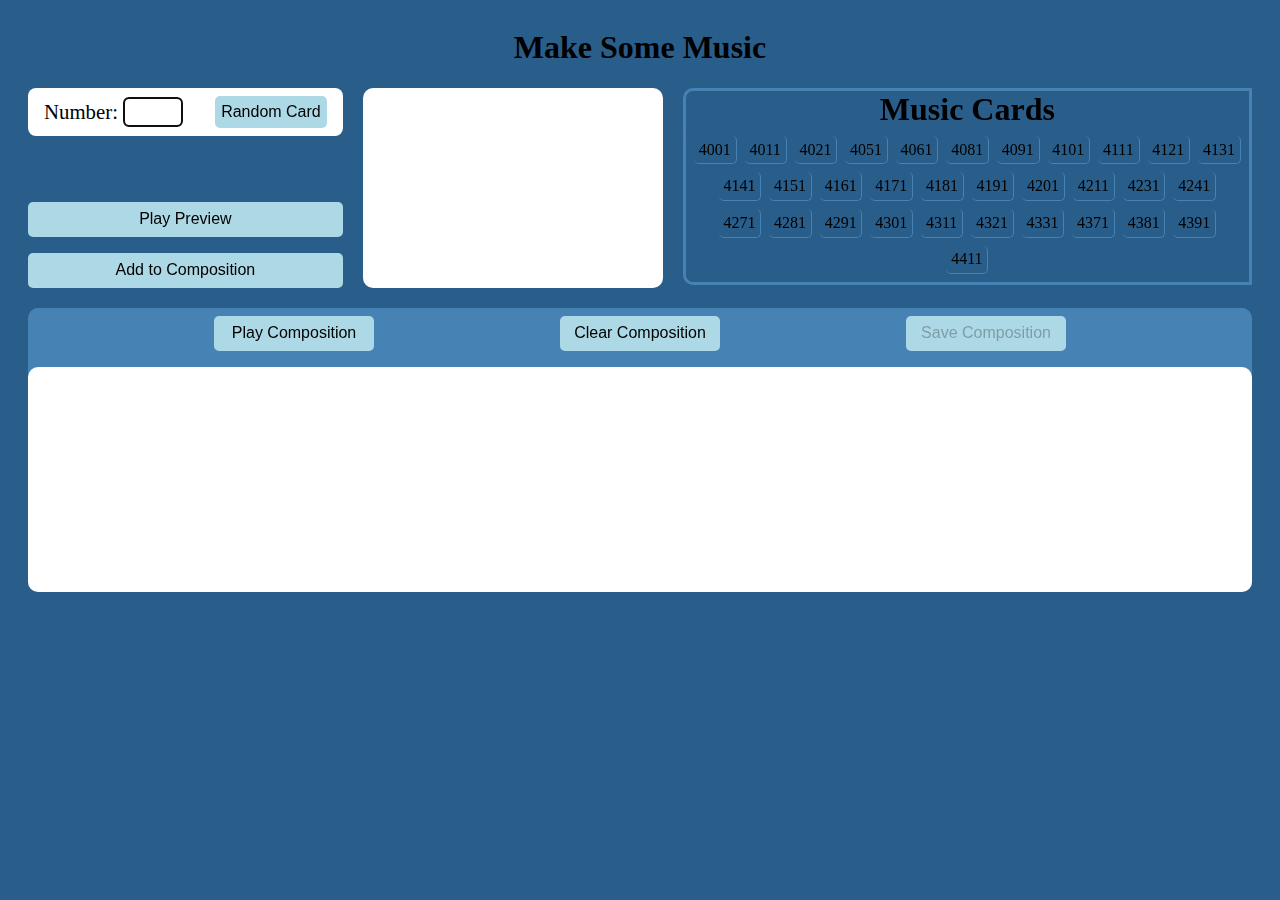
==== composeYourself.html @ c156421f "redesign UI styling." ====
<!DOCTYPE html>
<head>
    <title>Music</title>
    <link rel="stylesheet" href="./style.css" type="text/css">
    <script defer src="./music.js"></script>
    <script src="./band.js-master/dist/band.min.js"></script>
    <script src="drawCards.js"></script>



<!--     <script defer src="./tryStuff.js"></script>  -->

</head>
<html>
<body>
  <header>
      <h1>Make Some Music</h1>
  </header>


  <div id="newcard">
    <div class='getcard'>
      <div class="number-input">
        <label for="cardnumber">Number: </label>
        <input type="text" id="cardnumber" minlength="4" maxlength="4" autofocus>
      </div>
      <button class= "button" type="button" id="random">Random Card</button>
    </div>
    <button class= "button" type="button" id="playme">Play Preview</button>
    <button class="button" type="button" id="addtolist">Add to Composition</button>
    <div id="sample">
      <!-- a card appears here -->
    </div>
  </div>
  <div id="info">
    <div id="cardlist" class="side" >
        <!-- a list of music cards appears here -->
    </div>
    <div id="load" class="side" hidden>
      <h3>Saved Games</h3>
      <ol>
        <!-- a list of saved games appears here -->
      </ol>
    </div>
  </div>


  <div id="musicandcontrols">
    <div id='listcontrols'>
      <button class="button" type="button" id="playall">Play Composition</button>
      <button class="button" type="button" id="clear">Clear Composition</button>
      <button class="button" type="button" id="save" disabled>Save Composition</button>
    </div>
    <div class="musicdisplay" class=bgstaff id="display">
      <!-- the composition appears here -->
    </div>
  </div>

</body>
</html>
---- style.css ----
/*
#wholething {
  display: grid;
  grid-template-columns: 8px auto 8px;
  grid-template-rows: 8px auto 12px;
  grid-auto-flow: column;
}
*/

:root {
    --background-color: #295D8A;
    --button-color: lightblue;
    --button-outline: #295D8A;
    --highlight-color: skyblue;
    --white-color: white;
    --contrast-color: steelblue;
  }

header {
  text-align: center;
  grid-area: title;
}

body {
  display: grid;
  grid-template-columns: auto;
  grid-template-rows: auto 200px auto;
  grid-template-areas:
    "title title"
    "newcard info"
    "music music";
  background-color: var(--background-color);
  padding: 0px 20px;
  max-width: calc(310px * 4 + 10px);
}

#musicandcontrols {
  grid-area: music;
  margin-top: 20px;
  background-color: var(--contrast-color);
  border-radius: 10px;
}


.side {
  border-color: var(--contrast-color);
  border-width: 3px;
  border-style: solid;
  border-top-left-radius: 10px;
  border-bottom-left-radius: 10px;
}

#newcard {
  width: fit-content;
  grid-area: newcard;
  /* height: 220px; */
  display: grid;
  grid-template-columns: 45%, 50%;
  grid-template-rows: 3em auto 2.2em 2.2em;
  grid-template-areas:
    "getcard preview"
    ". preview"
    "playcard preview"
    "addcard preview";
  grid-row-gap: 1em;
  /* margin-left: 25%;
  margin-right: 25%; */
}

.getcard {
  grid-area: getcard;
  background-color: var(--white-color);
  border-radius: .5em;
  display: flex;
  align-items: center;
  padding: 1em;
  gap: 2em
}

#playme {
  grid-area: playcard;
}

#random {
  height: 2em;
}

#addtolist {
  grid-area: addcard;
}



.button {
  background-color: var(--button-color);
  font-size: 1rem;
  /* padding: 0.6em; */
  border-radius: 5px;;
  border: none;
  height: 2.2em;
}

#listcontrols .button {
  width: 10em;
}

:hover.button {
  background: var(--highlight-color);
}

#card-example-deck {
  height: 80%;
  display: flex;
  flex-wrap: wrap;
  gap: 0.5em;
  background-color: var(--background-color);
  align-content: space-around;
  justify-content: center;
  padding: 0.5em;
  border-radius: 10px;
}

#example-title {
  height: 20%;
  text-align: center;
  margin: 0;
}

.example-card {
  padding: 0.3em;
  border-bottom: solid 1px var(--contrast-color);
  border-right:  solid 1px var(--contrast-color);
  border-radius: 5px;
}

:hover.example-card {
  background-color: var(--contrast-color);
  cursor: default;
  font-weight: bold;
}

#sample {
  height: 200px;
  width: 300px;
  /* width: 40%; */
  background-color: var(--white-color);
  margin-left: 20px;
  margin-right: 20px;
  border-radius: 10px;
}

#cardnumber {
  width: 2.5em;
  font-size: 1em;
  border-radius: 5px;
}

#display {
  border-radius: 10px;
  /* set width to the highest multiple of 320 that fits in display width */
  display: flex;
  flex-wrap: wrap;
  gap: 10px 10px;
  min-height: 205px;
  min-width: 320px;
  /* max-width: 1230px; */
  padding: 10px;
  width = 100%
  background-size: cover;
  background-color: var(--white-color);
  background-image: url(tryStuff.svg)
  /* background-image: url('data:image/svg+xml,\
  <svg height="200">\
  <line x1="0" x2="300" y1="40" y2="40" stroke="lightsteelblue" stroke-width="3"></line>\
  <line x1="0" x2="300" y1="70" y2="70" stroke="lightsteelblue" stroke-width="3"></line>\
  <line x1="0" x2="300" y1="100" y2="100" stroke="lightsteelblue" stroke-width="3"></line>\
  <line x1="0" x2="300" y1="130" y2="130" stroke="lightsteelblue" stroke-width="3"></line>\
  <line x1="0" x2="300" y1="160" y2="160" stroke="lightsteelblue" stroke-width="3"></line>\
  </svg>') */
}

#listcontrols {
  display: flex;
  justify-content: space-evenly;
  align-content: center;
  padding-top: 0.5em;
  padding-bottom: 1em;
}

.number-input {
  font-size: 1.3em;
}


.card-control > .flip {
  opacity: 50%;
}

.card-holder {
  height: 200px;
}

.card-control {
  position:absolute;
  width: 300px;
  height: 200px;
  display: grid;
  grid-template-columns: 15% 70% 15%;
  grid-template-rows: 20% 60% 20%;
  grid-template-areas:
    ". top ."
    "left . right"
    ". bottom .";
}

.card-control > .top {
  grid-area: top;
  cursor: pointer;
}

:hover.top {
  background: radial-gradient(ellipse at top, skyblue 20%, rgba(70,159,252,0.006061799719887961) 75%);
}

.card-control > .right {
  grid-area: right;
  cursor: pointer;
}

:hover.right {
  background: radial-gradient(ellipse at right, skyblue 20%, rgba(70,159,252,0.006061799719887961) 75%);
}

.card-control > .bottom {
  grid-area: bottom;
  cursor: pointer;
}

:hover.bottom {
  background: radial-gradient(ellipse at bottom, skyblue 20%, rgba(70,159,252,0.006061799719887961) 75%);
}

.card-control > .left {
  grid-area: left;
  cursor: pointer;
}

:hover.left {
  background: radial-gradient(ellipse at left, skyblue 20%, rgba(70,159,252,0.006061799719887961) 75%);
}
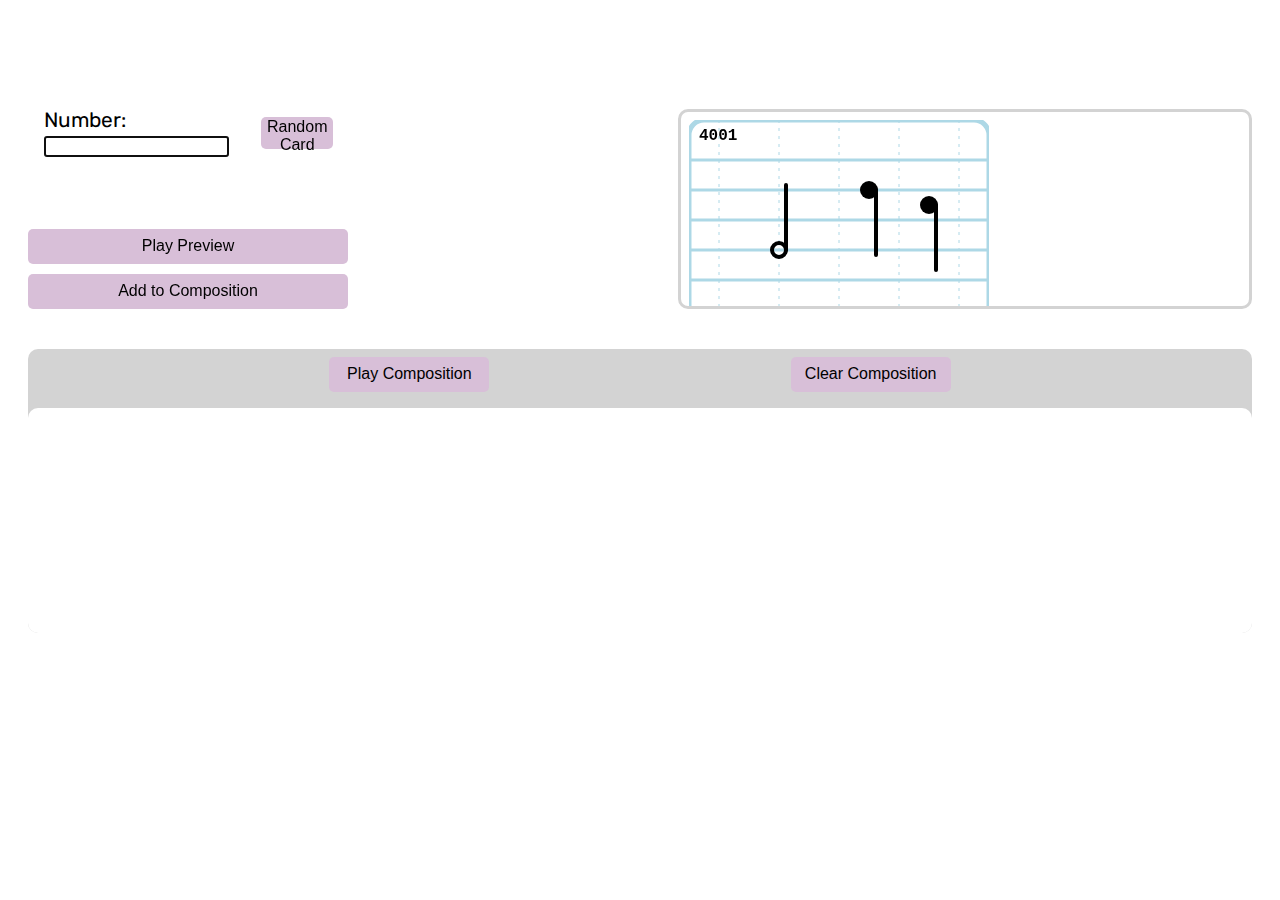
==== commit 06fdd880: "Add card/measure display with drag and drop functionality for card creation." ====
--- a/composeYourself.html
+++ b/composeYourself.html
@@ -2,6 +2,9 @@
 <head>
     <title>Music</title>
     <link rel="stylesheet" href="./style.css" type="text/css">
+    <link rel="preconnect" href="https://fonts.googleapis.com">
+    <link rel="preconnect" href="https://fonts.gstatic.com" crossorigin>
+    <link href="https://fonts.googleapis.com/css2?family=Rubik&display=swap" rel="stylesheet">
     <script defer src="./music.js"></script>
     <script src="./band.js-master/dist/band.min.js"></script>
     <script src="drawCards.js"></script>
@@ -28,19 +31,23 @@
     </div>
     <button class= "button" type="button" id="playme">Play Preview</button>
     <button class="button" type="button" id="addtolist">Add to Composition</button>
-    <div id="sample">
+    <div id="preview">
       <!-- a card appears here -->
+      <div id='preview-card-control' class="card-control hidden">
+        <div class='top flip v'>
+        </div>
+        <div class='right flip h'>
+        </div>
+        <div class='bottom flip v'>
+        </div>
+        <div class='left flip h'>
+        </div>
+      </div>
     </div>
   </div>
   <div id="info">
-    <div id="cardlist" class="side" >
+    <div id="cardlist" class="side active" tab-content>
         <!-- a list of music cards appears here -->
-    </div>
-    <div id="load" class="side" hidden>
-      <h3>Saved Games</h3>
-      <ol>
-        <!-- a list of saved games appears here -->
-      </ol>
     </div>
   </div>
 
@@ -49,9 +56,9 @@
     <div id='listcontrols'>
       <button class="button" type="button" id="playall">Play Composition</button>
       <button class="button" type="button" id="clear">Clear Composition</button>
-      <button class="button" type="button" id="save" disabled>Save Composition</button>
+      <button class="button" type="button" id="save" disabled hidden>Save Composition</button>
     </div>
-    <div class="musicdisplay" class=bgstaff id="display">
+    <div class="musicdisplay" class=bgstaff id="phrase">
       <!-- the composition appears here -->
     </div>
   </div>
--- a/style.css
+++ b/style.css
@@ -8,23 +8,35 @@
 */
 
 :root {
-    --background-color: #295D8A;
+  /* colors */
+    /* --background-color: #295D8A;
     --button-color: lightblue;
-    --button-outline: #295D8A;
     --highlight-color: skyblue;
     --white-color: white;
-    --contrast-color: steelblue;
+    --contrast-color: steelblue; */
+
+    --background-color: white;
+    --button-color: thistle;
+    --highlight-color: gainsboro;
+    --white-color: white;
+    --contrast-color: lightgray;
+
+/* reference sizes */
+    --card-height: 200px;
+    --card-width: 300px;
+
   }
 
 header {
   text-align: center;
   grid-area: title;
+  color: var(--white-color);
 }
 
 body {
   display: grid;
-  grid-template-columns: auto;
-  grid-template-rows: auto 200px auto;
+  grid-template-columns: 1fr 1fr;
+  grid-template-rows: auto var(--card-height) auto;
   grid-template-areas:
     "title title"
     "newcard info"
@@ -32,6 +44,15 @@
   background-color: var(--background-color);
   padding: 0px 20px;
   max-width: calc(310px * 4 + 10px);
+  gap: 20px;
+  font-family: 'Rubik', sans-serif;
+}
+
+#info {
+  grid-area: info;
+  height: var(--card-height);
+  display: flex;
+  flex-direction: column;
 }
 
 #musicandcontrols {
@@ -42,30 +63,51 @@
 }
 
 
-.side {
-  border-color: var(--contrast-color);
-  border-width: 3px;
-  border-style: solid;
-  border-top-left-radius: 10px;
-  border-bottom-left-radius: 10px;
-}
+
 
 #newcard {
-  width: fit-content;
+  min-width: fit-content;
+  min-height: fit-content;
   grid-area: newcard;
-  /* height: 220px; */
   display: grid;
-  grid-template-columns: 45%, 50%;
+  grid-template-columns: calc(var(--card-width) + 20px) var(--card-width);
   grid-template-rows: 3em auto 2.2em 2.2em;
   grid-template-areas:
     "getcard preview"
     ". preview"
     "playcard preview"
     "addcard preview";
-  grid-row-gap: 1em;
-  /* margin-left: 25%;
-  margin-right: 25%; */
-}
+  gap: 10px;
+}
+
+@media (max-width: 1250px){
+  body {
+    grid-template-rows: auto 405px auto;
+  }
+
+  #newcard {
+    grid-template-columns: var(--card-width);
+    grid-template-rows: 3em auto 2.2em 2.2em;
+    grid-template-areas:
+      "getcard"
+      "preview"
+      "playcard"
+      "addcard";
+  }
+
+
+}
+
+/* @media (max-width: 820px) {
+  #newcard {
+    grid-template-columns: auto;
+    grid-template-areas:
+      "getcard"
+      "preview"
+      "playcard"
+      "addcard";
+  }
+} */
 
 .getcard {
   grid-area: getcard;
@@ -94,7 +136,6 @@
 .button {
   background-color: var(--button-color);
   font-size: 1rem;
-  /* padding: 0.6em; */
   border-radius: 5px;;
   border: none;
   height: 2.2em;
@@ -108,67 +149,65 @@
   background: var(--highlight-color);
 }
 
-#card-example-deck {
-  height: 80%;
+/* #cardlist { */
+  /* height: 100%; */
+  /*
   display: flex;
   flex-wrap: wrap;
   gap: 0.5em;
   background-color: var(--background-color);
   align-content: space-around;
-  justify-content: center;
+  justify-content: left;
+} */
+
+.side {
+  display: none;
+  border-color: var(--contrast-color);
+  border-width: 3px;
+  border-style: solid;
+  border-radius: 10px;
+  height: 100%;
   padding: 0.5em;
-  border-radius: 10px;
-}
-
-#example-title {
-  height: 20%;
-  text-align: center;
-  margin: 0;
-}
-
-.example-card {
+  /* overflow: auto; */
+}
+
+/* .example-card {
   padding: 0.3em;
   border-bottom: solid 1px var(--contrast-color);
   border-right:  solid 1px var(--contrast-color);
   border-radius: 5px;
-}
-
-:hover.example-card {
+  color: var(--white-color);
+} */
+
+/* :hover.example-card {
   background-color: var(--contrast-color);
   cursor: default;
   font-weight: bold;
-}
-
-#sample {
-  height: 200px;
-  width: 300px;
-  /* width: 40%; */
+} */
+
+#preview {
+  height: var(--card-height);
+  width: var(--card-width);
   background-color: var(--white-color);
-  margin-left: 20px;
-  margin-right: 20px;
   border-radius: 10px;
 }
 
-#cardnumber {
-  width: 2.5em;
+/* #cardnumber {
+  width: 2.3em;
   font-size: 1em;
   border-radius: 5px;
-}
-
-#display {
+} */
+
+#phrase {
   border-radius: 10px;
-  /* set width to the highest multiple of 320 that fits in display width */
   display: flex;
   flex-wrap: wrap;
   gap: 10px 10px;
   min-height: 205px;
-  min-width: 320px;
-  /* max-width: 1230px; */
+  min-width: calc(var(--card-width) + 20px);
   padding: 10px;
-  width = 100%
-  background-size: cover;
   background-color: var(--white-color);
-  background-image: url(tryStuff.svg)
+  background-image: url(graphics/staff.svg)
   /* background-image: url('data:image/svg+xml,\
   <svg height="200">\
   <line x1="0" x2="300" y1="40" y2="40" stroke="lightsteelblue" stroke-width="3"></line>\
@@ -197,19 +236,19 @@
 }
 
 .card-holder {
-  height: 200px;
+  height: var(--card-height);
 }
 
 .card-control {
   position:absolute;
-  width: 300px;
-  height: 200px;
+  width: var(--card-width);
+  height: var(--card-height);
   display: grid;
   grid-template-columns: 15% 70% 15%;
   grid-template-rows: 20% 60% 20%;
   grid-template-areas:
     ". top ."
-    "left . right"
+    "left center right"
     ". bottom .";
 }
 
@@ -246,5 +285,84 @@
 }
 
 :hover.left {
-  background: radial-gradient(ellipse at left, skyblue 20%, rgba(70,159,252,0.006061799719887961) 75%);
-}
+  background: radial-gradient(ellipse at left, skyblue 20%, rgba(70,159,252,0) 75%);
+}
+
+.musicdisplay .center {
+  grid-area: center;
+  cursor: grab;
+}
+
+:hover.center {
+  background: radial-gradient(ellipse at center , rgba(135, 206, 235, 0.5) 30%, rgba(70,159,252,0) 70%);
+}
+
+.card {
+  user-select: none;
+}
+
+ul {
+  display: flex;
+  justify-content: space-around;
+  list-style-type: none;
+  padding: 0%;
+  margin: 0;
+}
+
+li {
+  width: 20%;
+  background-color: var(--button-color);
+  border-radius: 1em 1em 0 0;
+  padding: .3em;
+  text-align: center;
+  font-size: 1.3em;
+  cursor: pointer;
+}
+
+li.active-tab {
+  background-color: var(--highlight-color)
+}
+
+/* [tab-content] {
+  display: none;
+} */
+
+#cardlist {
+  flex-direction: column;
+  /* flex-wrap: wrap; */
+  gap: 0.5em;
+  align-content: space-around;
+  justify-content: left;
+  overflow: scroll;
+}
+
+#example-card {
+  width: 100px;
+}
+
+#howto {
+  flex-direction: column;
+  align-items: stretch;
+  justify-content: space-around;
+  gap: 0;
+}
+
+p {
+  margin: 0;
+  background-color: var(--contrast-color);
+  border-radius: 5px;
+  padding: 0.5em;
+}
+
+.active {
+  display: flex;
+
+}
+
+.hidden > * {
+  display: none;
+}
+
+.temp {
+  background-color: var(--contrast-color);
+}
